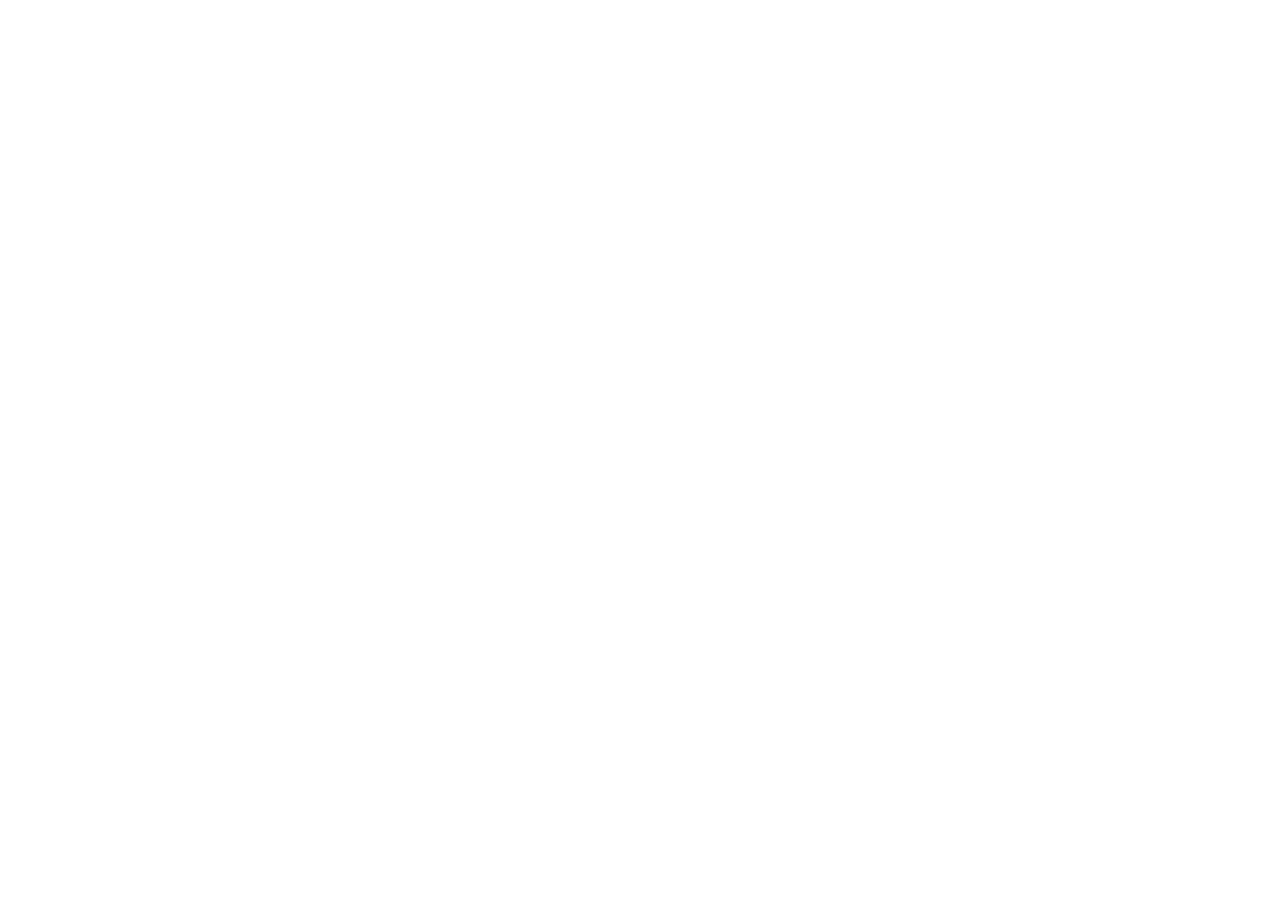
==== index.html @ 45e9b6f5 "Create index.html" ====
<!DOCTYPE html>
<html lang="pt-br">
<head>
    <meta charset="UTF-8">
    <meta http-equiv="X-UA-Compatible" content="IE=edge">
    <meta name="viewport" content="width=device-width, initial-scale=1.0">
    <link rel="shortcut icon" href="favicon.ico" type="image/x-icon">
    <title>Projeto de Redes Sociais</title>
</head>
<body>
    
</body>
</html>
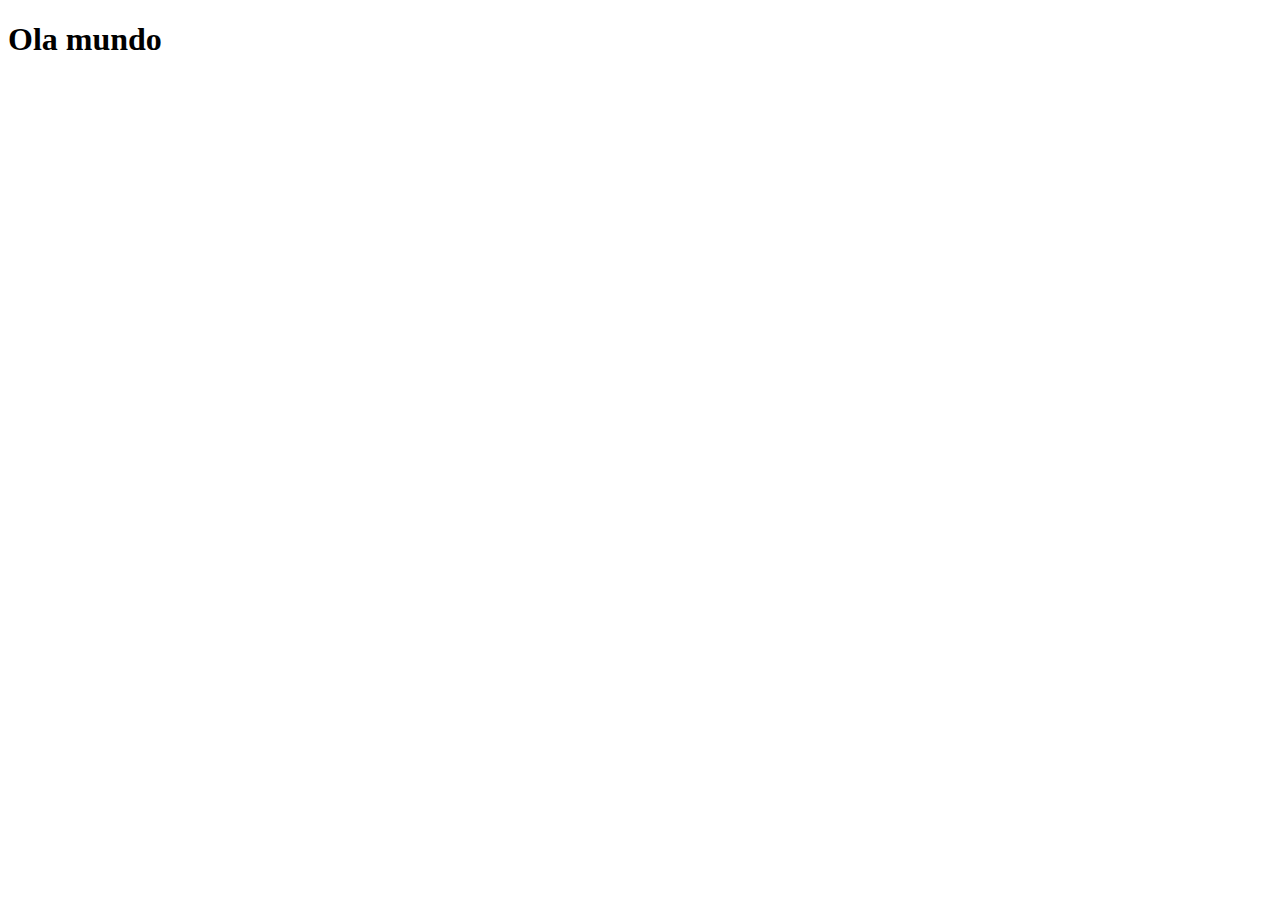
==== commit 34f74a6b: "Update index.html" ====
--- a/index.html
+++ b/index.html
@@ -8,6 +8,6 @@
     <title>Projeto de Redes Sociais</title>
 </head>
 <body>
-    
+    <h1>Ola mundo</h1>
 </body>
 </html>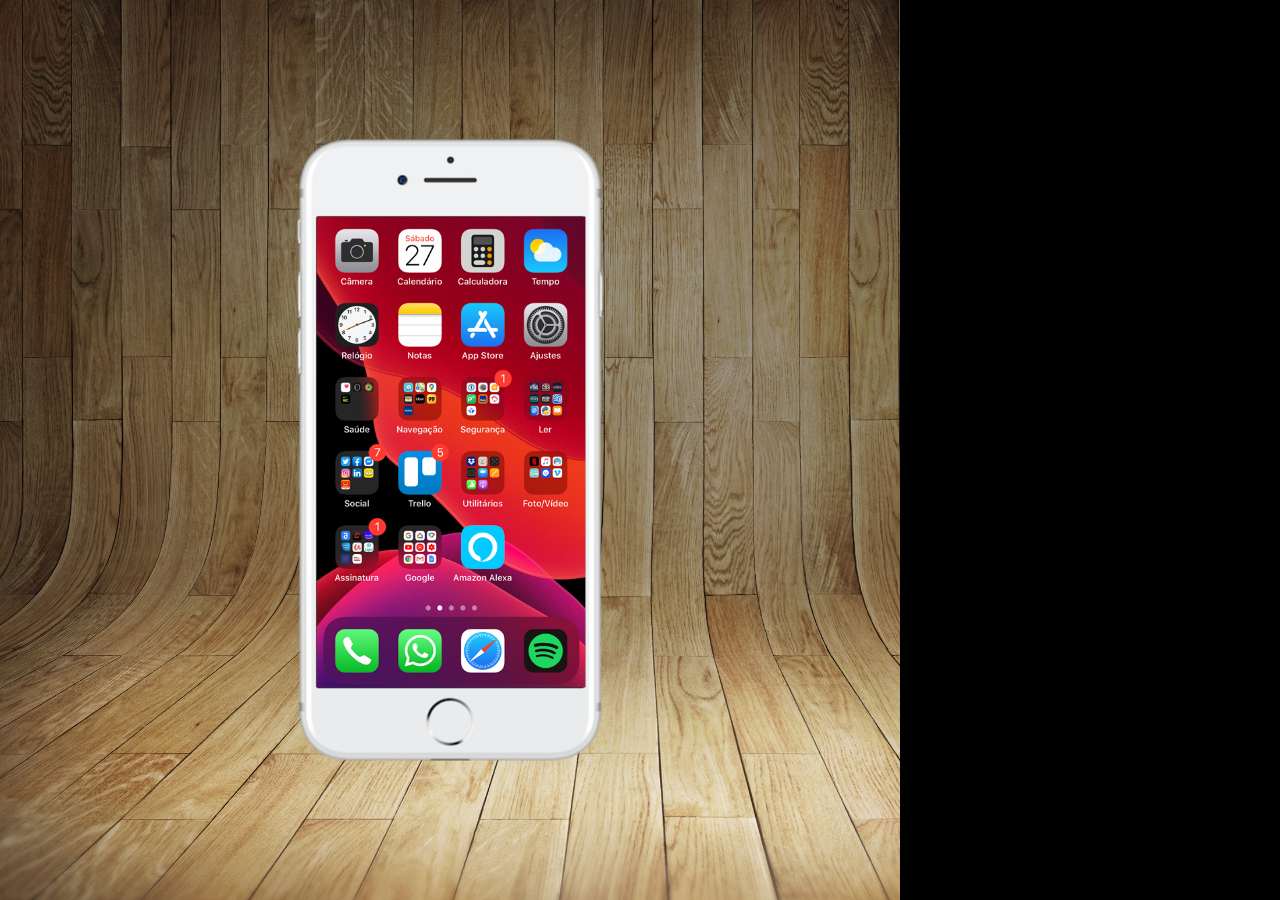
==== commit 7c1f163a: "tela home" ====
--- a/index.html
+++ b/index.html
@@ -5,9 +5,17 @@
     <meta http-equiv="X-UA-Compatible" content="IE=edge">
     <meta name="viewport" content="width=device-width, initial-scale=1.0">
     <link rel="shortcut icon" href="favicon.ico" type="image/x-icon">
+    <link rel="stylesheet" href="estilos/style.css">
     <title>Projeto de Redes Sociais</title>
 </head>
 <body>
-    <h1>Ola mundo</h1>
+    <main>
+        <section id="telefone">
+            <iframe src="home.html" name="tela" id="tela" frameborder="0"></iframe>
+        </section>
+        <section id="redes-sociais">
+
+        </section>
+    </main>
 </body>
 </html>--- a/estilos/style.css
+++ b/estilos/style.css
@@ -0,0 +1,43 @@
+@charset "UTF-8";
+
+* {
+    margin: 0px;
+    padding: 0px;
+    font-family: Arial, Helvetica, sans-serif;
+}
+
+html, body {
+    height: 100vh;
+    width: 100vh;
+    background-color: black;
+}
+
+body {
+    background: url('../imagens/fundo-madeira.jpg') no-repeat top center;
+    background-size: cover;
+    background-attachment: fixed; 
+}
+
+main {
+    position: relative;
+    height: 100vh;
+}
+
+section#telefone {
+    position: absolute;
+    top: 50%;
+    left: 50%;
+    transform: translate(-50%, -50%);
+
+    height: 627px;
+    width: 311px;
+    background: url('../imagens/frame-iphone.png') no-repeat;
+}
+
+iframe#tela {
+    position: relative;
+    top: 80px;
+    left: 22px;
+    width: 269px;
+    height: 471px;
+}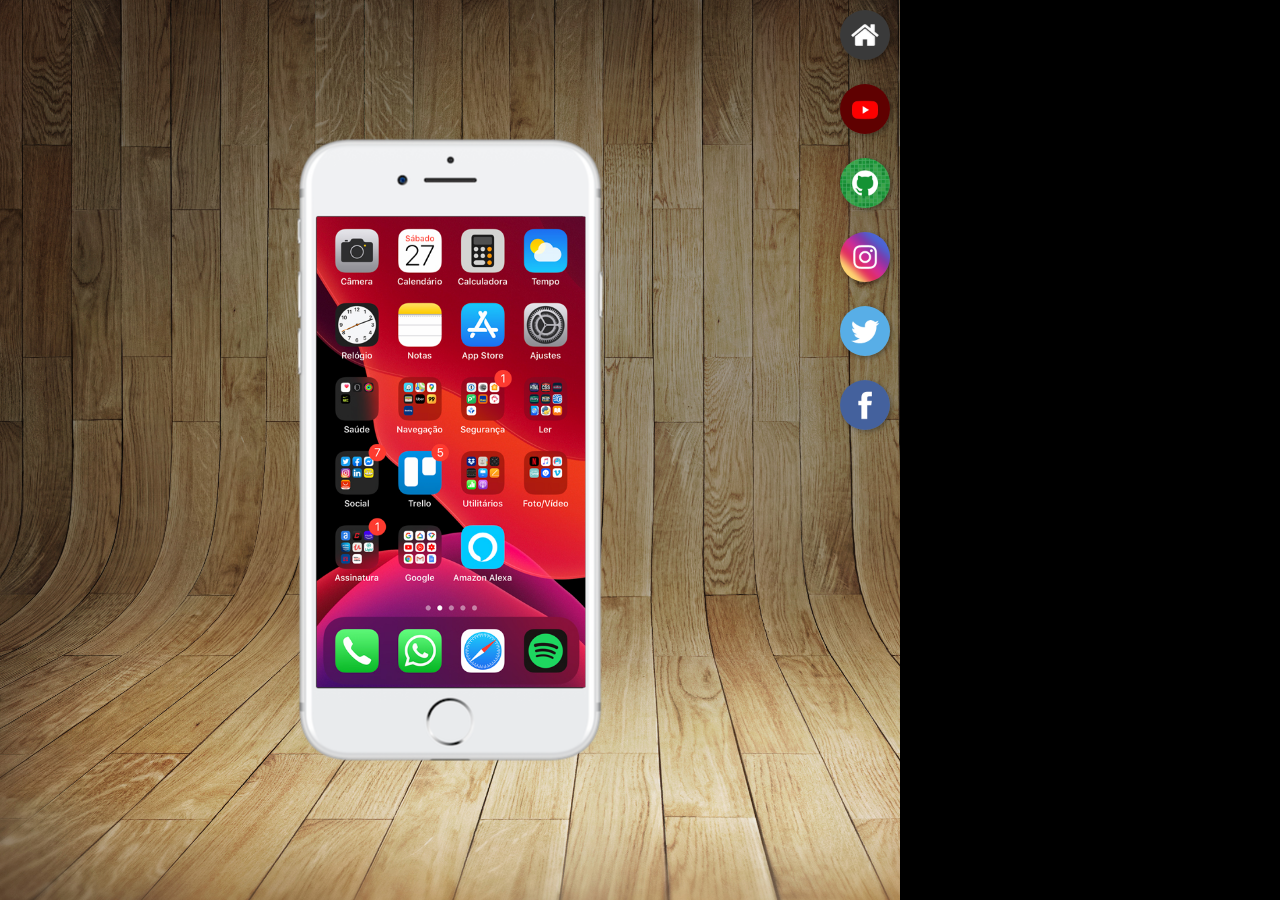
==== commit b65d6aed: "criei botoes na lateral" ====
--- a/index.html
+++ b/index.html
@@ -11,10 +11,17 @@
 <body>
     <main>
         <section id="telefone">
-            <iframe src="home.html" name="tela" id="tela" frameborder="0"></iframe>
+            <iframe src="home.html" name="tela" id="tela" frameborder="0">
+                Seu navegador não é compatível.
+            </iframe>
         </section>
         <section id="redes-sociais">
-
+            <a href="#" target="tela"><img src="imagens/logo-home.jpg" alt="Home"></a><br>
+            <a href="#" target="tela"><img src="imagens/logo-youtube.jpg" alt="Youtube"></a><br>
+            <a href="#" target="tela"><img src="imagens/logo-github.jpg" alt="Github"></a><br>
+            <a href="#" target="tela"><img src="imagens/logo-instagram.jpg" alt="Instagram"></a><br>
+            <a href="#" target="tela"><img src="imagens/logo-twitter.jpg" alt="Twitter"></a><br>
+            <a href="#" target="tela"><img src="imagens/logo-facebook.jpg" alt="Facebook"></a><br>
         </section>
     </main>
 </body>
--- a/estilos/style.css
+++ b/estilos/style.css
@@ -40,4 +40,23 @@
     left: 22px;
     width: 269px;
     height: 471px;
+}
+
+section#redes-sociais {
+    text-align: right;
+}
+
+section#redes-sociais img {
+    width: 50px;
+    margin: 10px;
+    border-radius: 50%;
+    box-shadow: 2px 2px 5px rgba(0, 0, 0, 0.349);
+    box-sizing: border-box;
+}
+
+section#redes-sociais img:hover {
+    border: 2px solid rgba(255, 255, 255, 0.616);
+    transform: translate(-3px, -3px);
+    box-shadow: 5px 5px 10px black;
+    transition: transform .3s, border 10s;
 }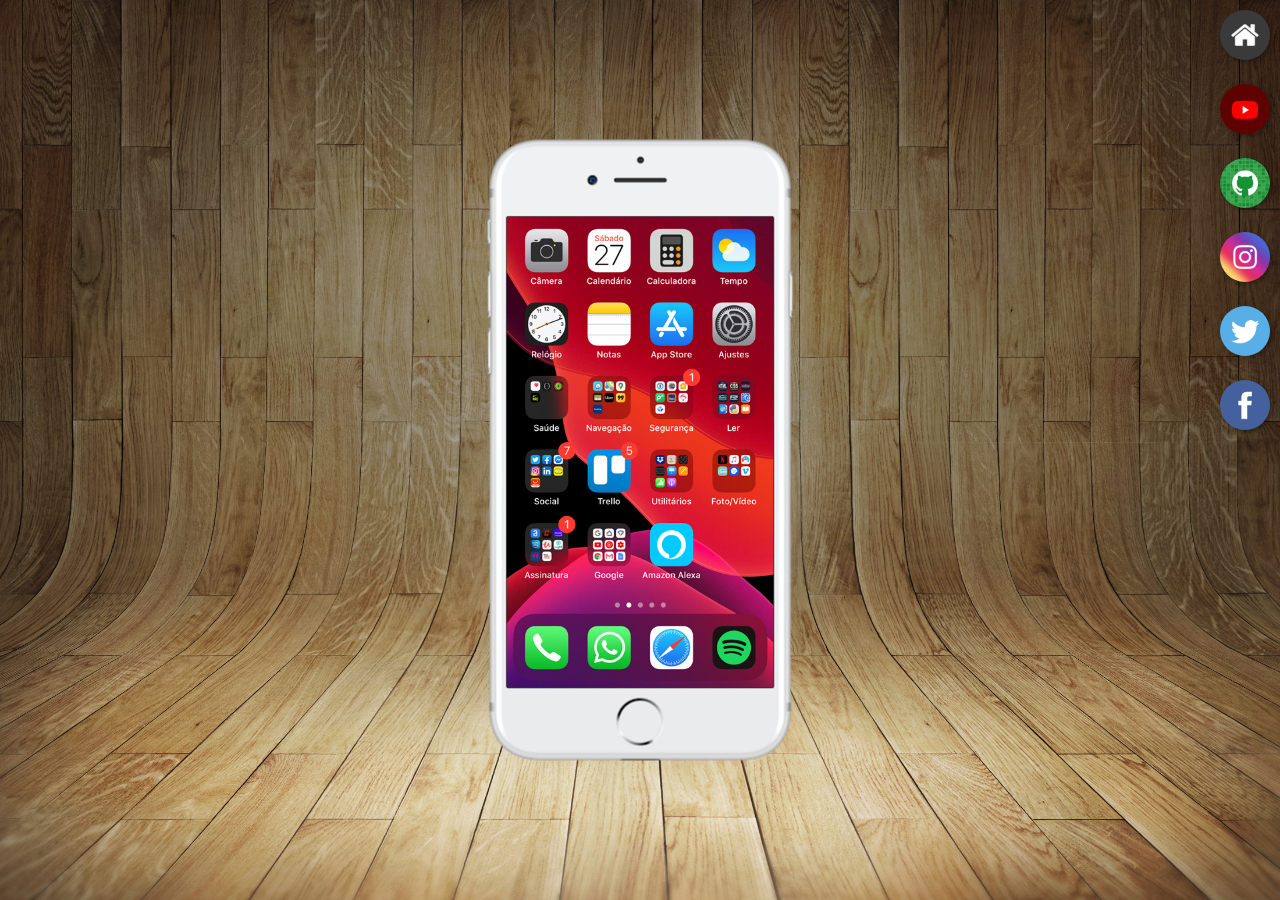
==== commit 3604a346: "atualização desafio social" ====
--- a/index.html
+++ b/index.html
@@ -16,12 +16,12 @@
             </iframe>
         </section>
         <section id="redes-sociais">
-            <a href="#" target="tela"><img src="imagens/logo-home.jpg" alt="Home"></a><br>
-            <a href="#" target="tela"><img src="imagens/logo-youtube.jpg" alt="Youtube"></a><br>
-            <a href="#" target="tela"><img src="imagens/logo-github.jpg" alt="Github"></a><br>
-            <a href="#" target="tela"><img src="imagens/logo-instagram.jpg" alt="Instagram"></a><br>
-            <a href="#" target="tela"><img src="imagens/logo-twitter.jpg" alt="Twitter"></a><br>
-            <a href="#" target="tela"><img src="imagens/logo-facebook.jpg" alt="Facebook"></a><br>
+            <a href="home.html" target="tela"><img src="imagens/logo-home.jpg" alt="Home"></a><br>
+            <a href="youtube.html" target="tela"><img src="imagens/logo-youtube.jpg" alt="Youtube"></a><br>
+            <a href="github.html" target="tela"><img src="imagens/logo-github.jpg" alt="Github"></a><br>
+            <a href="instagram.html" target="tela"><img src="imagens/logo-instagram.jpg" alt="Instagram"></a><br>
+            <a href="twitter.html" target="tela"><img src="imagens/logo-twitter.jpg" alt="Twitter"></a><br>
+            <a href="facebook.html" target="tela"><img src="imagens/logo-facebook.jpg" alt="Facebook"></a><br>
         </section>
     </main>
 </body>
--- a/estilos/style.css
+++ b/estilos/style.css
@@ -8,7 +8,7 @@
 
 html, body {
     height: 100vh;
-    width: 100vh;
+    width: 100vw;
     background-color: black;
 }
 
@@ -38,7 +38,7 @@
     position: relative;
     top: 80px;
     left: 22px;
-    width: 269px;
+    width: 267px;
     height: 471px;
 }
 
